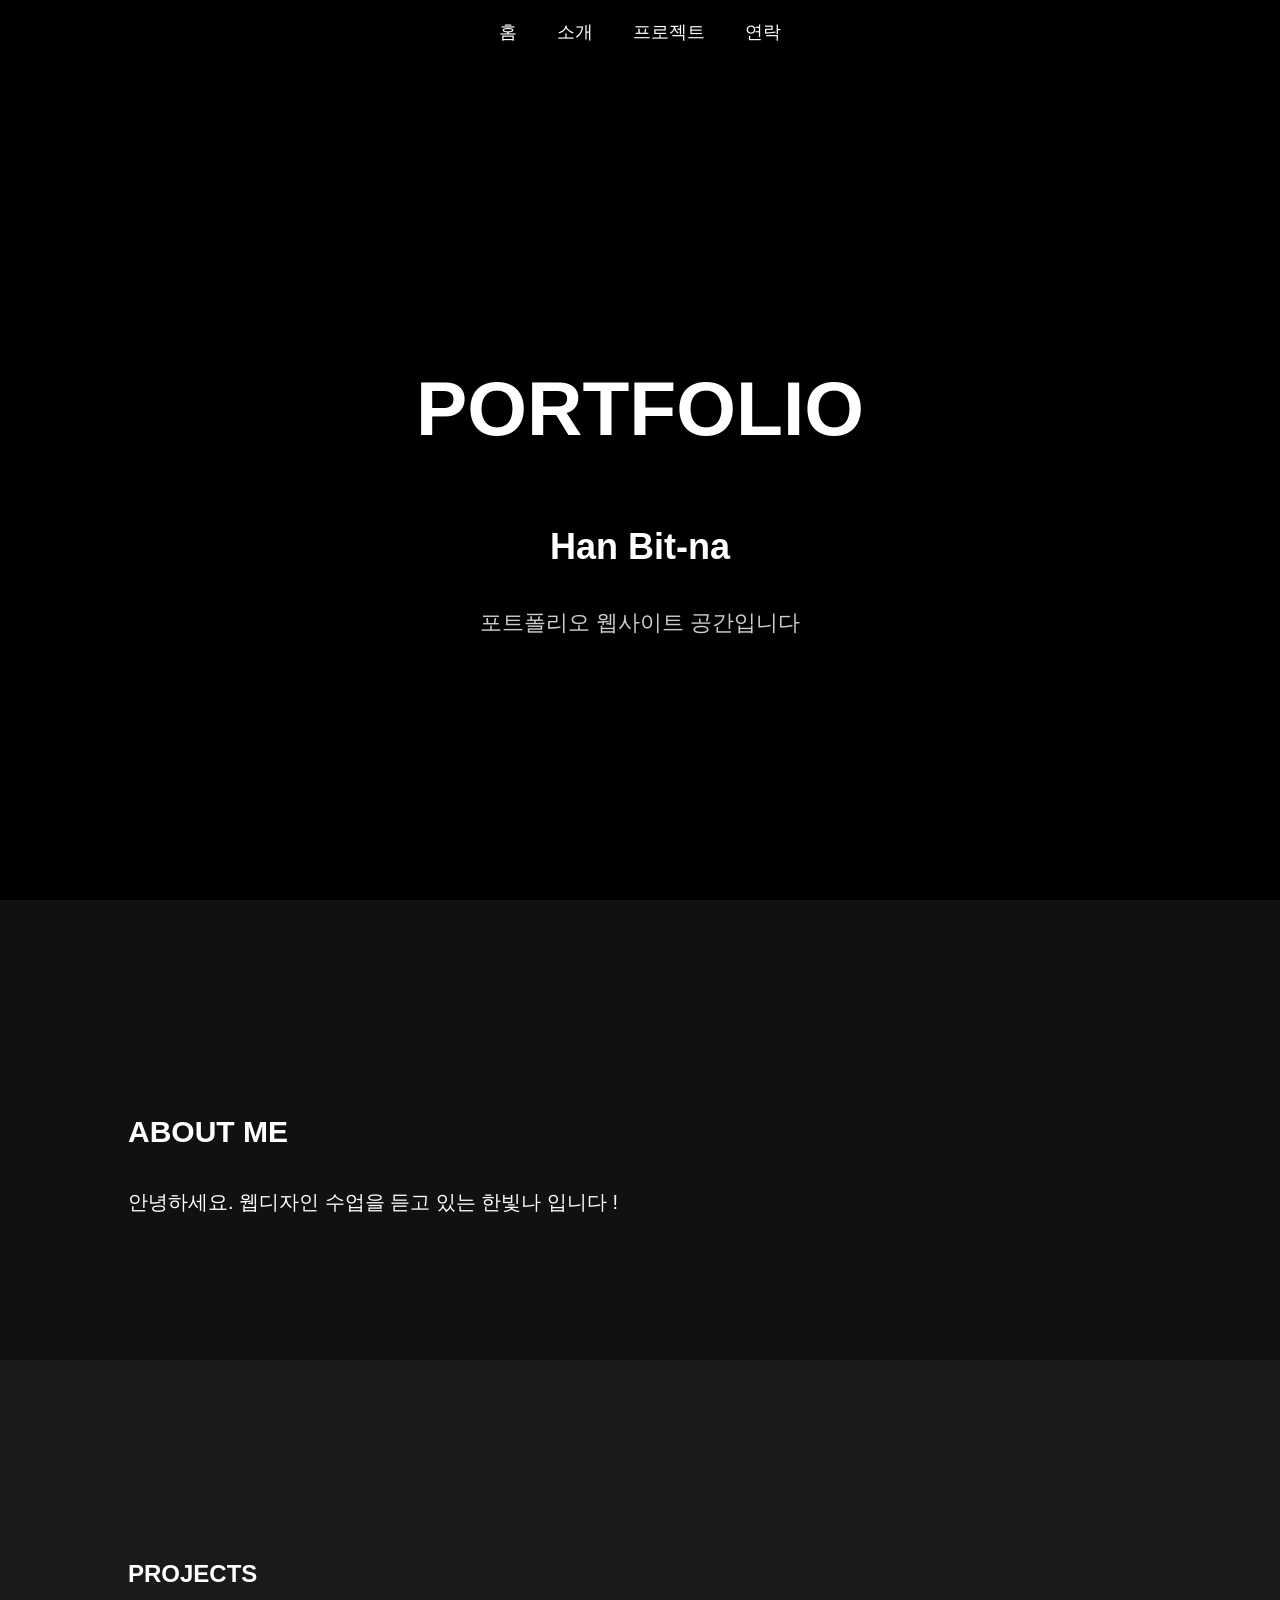
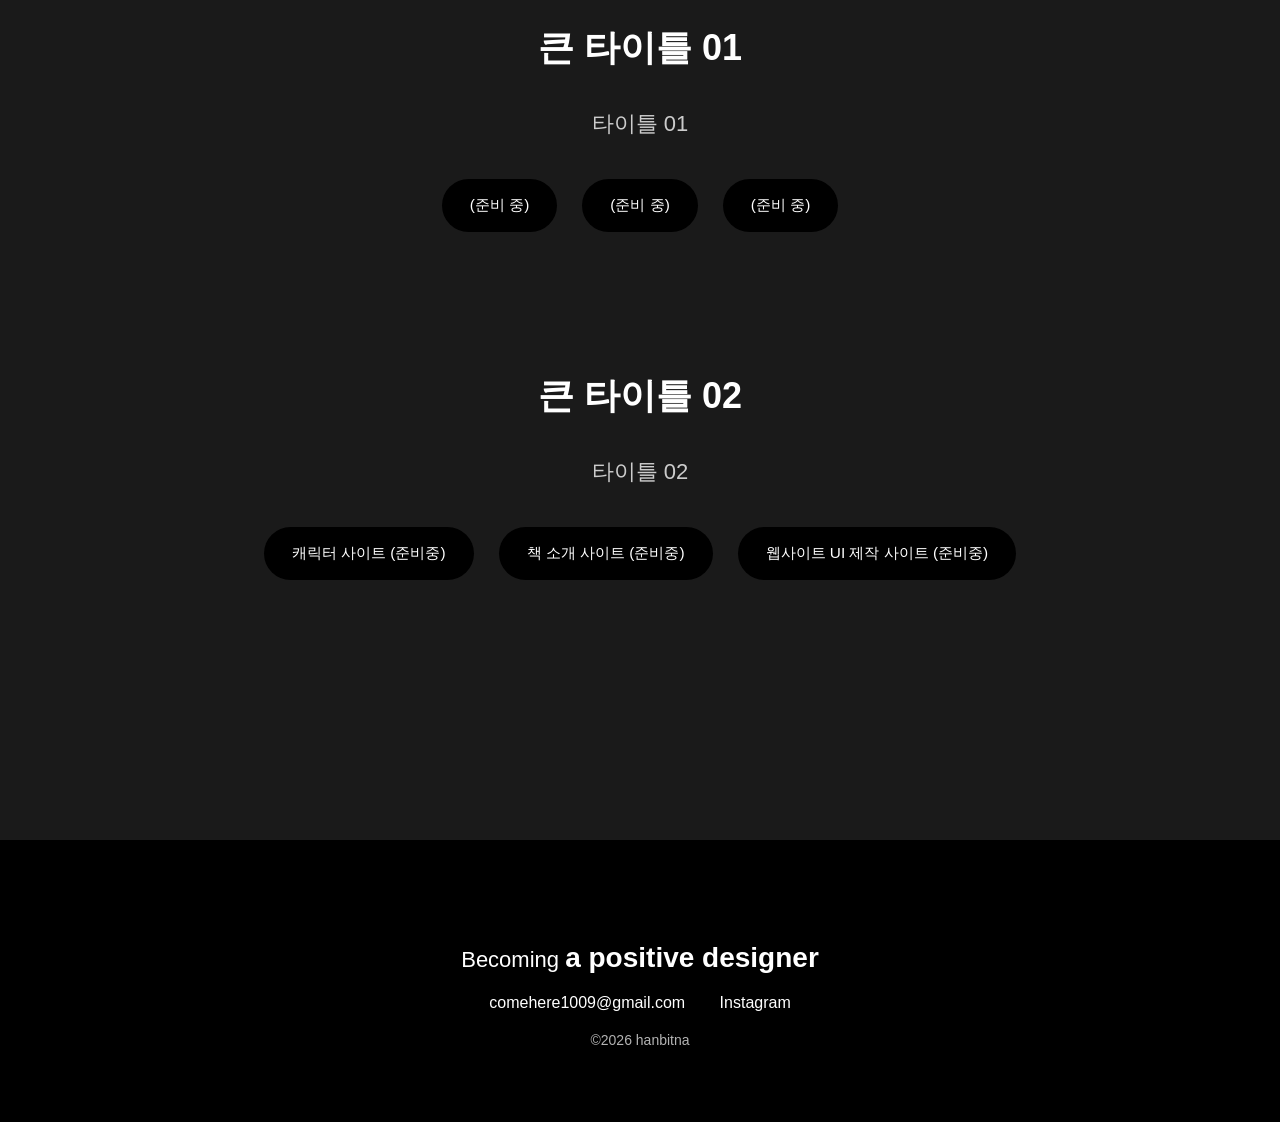
==== index.html @ e1946a45 "수정 내용" ====
<!DOCTYPE html>
<html lang="ko">
<head>
  <meta charset="UTF-8" />
  <meta name="viewport" content="width=device-width, initial-scale=1.0" />
  <title>Han Bit-na Portfolio</title>
  <link rel="stylesheet" href="style.css" />
</head>
<body>
  <header class="header">
    <nav>
      <ul class="nav">
        <li><a href="#home">홈</a></li>
        <li><a href="#about">소개</a></li>
        <li><a href="#projects">프로젝트</a></li>
        <li><a href="#contact">연락</a></li>
      </ul>
    </nav>
  </header>

  <section id="home" class="hero">
    <h1>PORTFOLIO</h1>
    <h2>Han Bit-na</h2>
    <p>포트폴리오 웹사이트 공간입니다</p>
  </section>

  <section id="about" class="about">
    <h2>ABOUT ME</h2>
    <p>
      안녕하세요. 웹디자인 수업을 듣고 있는 한빛나 입니다 ! 
    </p>
  </section>

  <section id="projects" class="projects">
    <h2>PROJECTS</h2>

    <div class="project-block">
      <h3 class="big-title">큰 타이틀 <span>01</span></h3>
      <p class="sub-title">타이틀 01</p>
      <div class="button-group">
        <button>(준비 중)</button>
        <button>(준비 중)</button>
        <button>(준비 중)</button>
      </div>
    </div>

    <div class="project-block">
      <h3 class="big-title">큰 타이틀 <span>02</span></h3>
      <p class="sub-title">타이틀 02</p>
      <div class="button-group">
        <button>캐릭터 사이트 (준비중)</button>
        <button>책 소개 사이트 (준비중)</button>
        <button>웹사이트 UI 제작 사이트 (준비중)</button>
      </div>
    </div>
  </section>

  <footer id="contact" class="footer">
    <div class="footer-text">
      <p class="motto">Becoming <span>a positive designer</span></p>
      <div class="social">
        <a href="mailto:comehere1009@gmail.com">comehere1009@gmail.com</a>
        <a href="[instagram.com](https://instagram.com)" target="_blank">Instagram</a>
      </div>
      <p class="copy">©2026 hanbitna</p>
    </div>
  </footer>
</body>
</html>
---- style.css ----
/* 전체 기본 설정 */
body {
  margin: 0;
  background-color: #000;
  color: #fff;
  font-family: "Pretendard", "Noto Sans KR", sans-serif;
  overflow-x: hidden;
  scroll-behavior: smooth;
}

header {
  position: fixed;
  top: 0;
  width: 100%;
  max-width: 1920px;
  background-color: rgba(0, 0, 0, 0.8);
  z-index: 100;
  text-align: center;
  left: 50%;
  transform: translateX(-50%);
}

.nav {
  list-style: none;
  padding: 20px 0;
  margin: 0;
  display: flex;
  justify-content: center;
  gap: 40px;
}

.nav a {
  color: white;
  text-decoration: none;
  font-weight: 500;
  font-size: 18px;
}

.nav a:hover {
  color: #ff7f50;
}

/* 섹션 공통 */
section {
  width: 100%;
  max-width: 1920px;
  padding: 180px 10% 120px;
  margin: 0 auto;
  box-sizing: border-box;
}

.hero {
  display: flex;
  flex-direction: column;
  align-items: center;
  justify-content: center;
  height: 100vh;
  text-align: center;
}

.hero h1 {
  font-size: clamp(48px, 6vw, 80px);
  font-weight: 700;
}

.hero h2 {
  font-size: clamp(24px, 3vw, 36px);
  margin-top: 10px;
}

.hero p {
  font-size: clamp(16px, 2vw, 22px);
  opacity: 0.8;
  margin-top: 10px;
}

.about {
  background-color: #111;
  font-size: 20px;
  line-height: 1.8;
}

.projects {
  background-color: #1a1a1a;
}

.project-block {
  margin-bottom: 140px;
  text-align: center;
}

.big-title {
  font-size: clamp(28px, 3vw, 36px);
  font-weight: 700;
}

.big-title span {
  font-weight: 800;
  color: #fff;
}

.sub-title {
  font-size: clamp(18px, 2vw, 22px);
  color: #ccc;
  margin-bottom: 40px;
}

.button-group {
  display: flex;
  justify-content: center;
  gap: 25px;
  flex-wrap: wrap;
}

.button-group button {
  background-color: #000;
  color: #fff;
  border: none;
  padding: 16px 28px;
  border-radius: 40px;
  font-size: clamp(14px, 1.2vw, 18px);
  cursor: pointer;
  transition: background 0.3s ease;
}

.button-group button:hover {
  background-color: #333;
}

/* 푸터 */
.footer {
  background-color: #000;
  text-align: center;
  padding: 80px 0 60px;
  width: 100%;
}

.motto {
  font-size: 22px;
  margin-bottom: 20px;
  font-weight: 500;
}

.motto span {
  font-size: 28px;
  font-weight: 700;
  color: #fff;
}

.social {
  margin-bottom: 20px;
}

.social a {
  color: #fff;
  margin: 0 15px;
  text-decoration: none;
  font-size: 16px;
}

.social a:hover {
  color: #ff7f50;
}

.copy {
  font-size: 14px;
  opacity: 0.7;
}
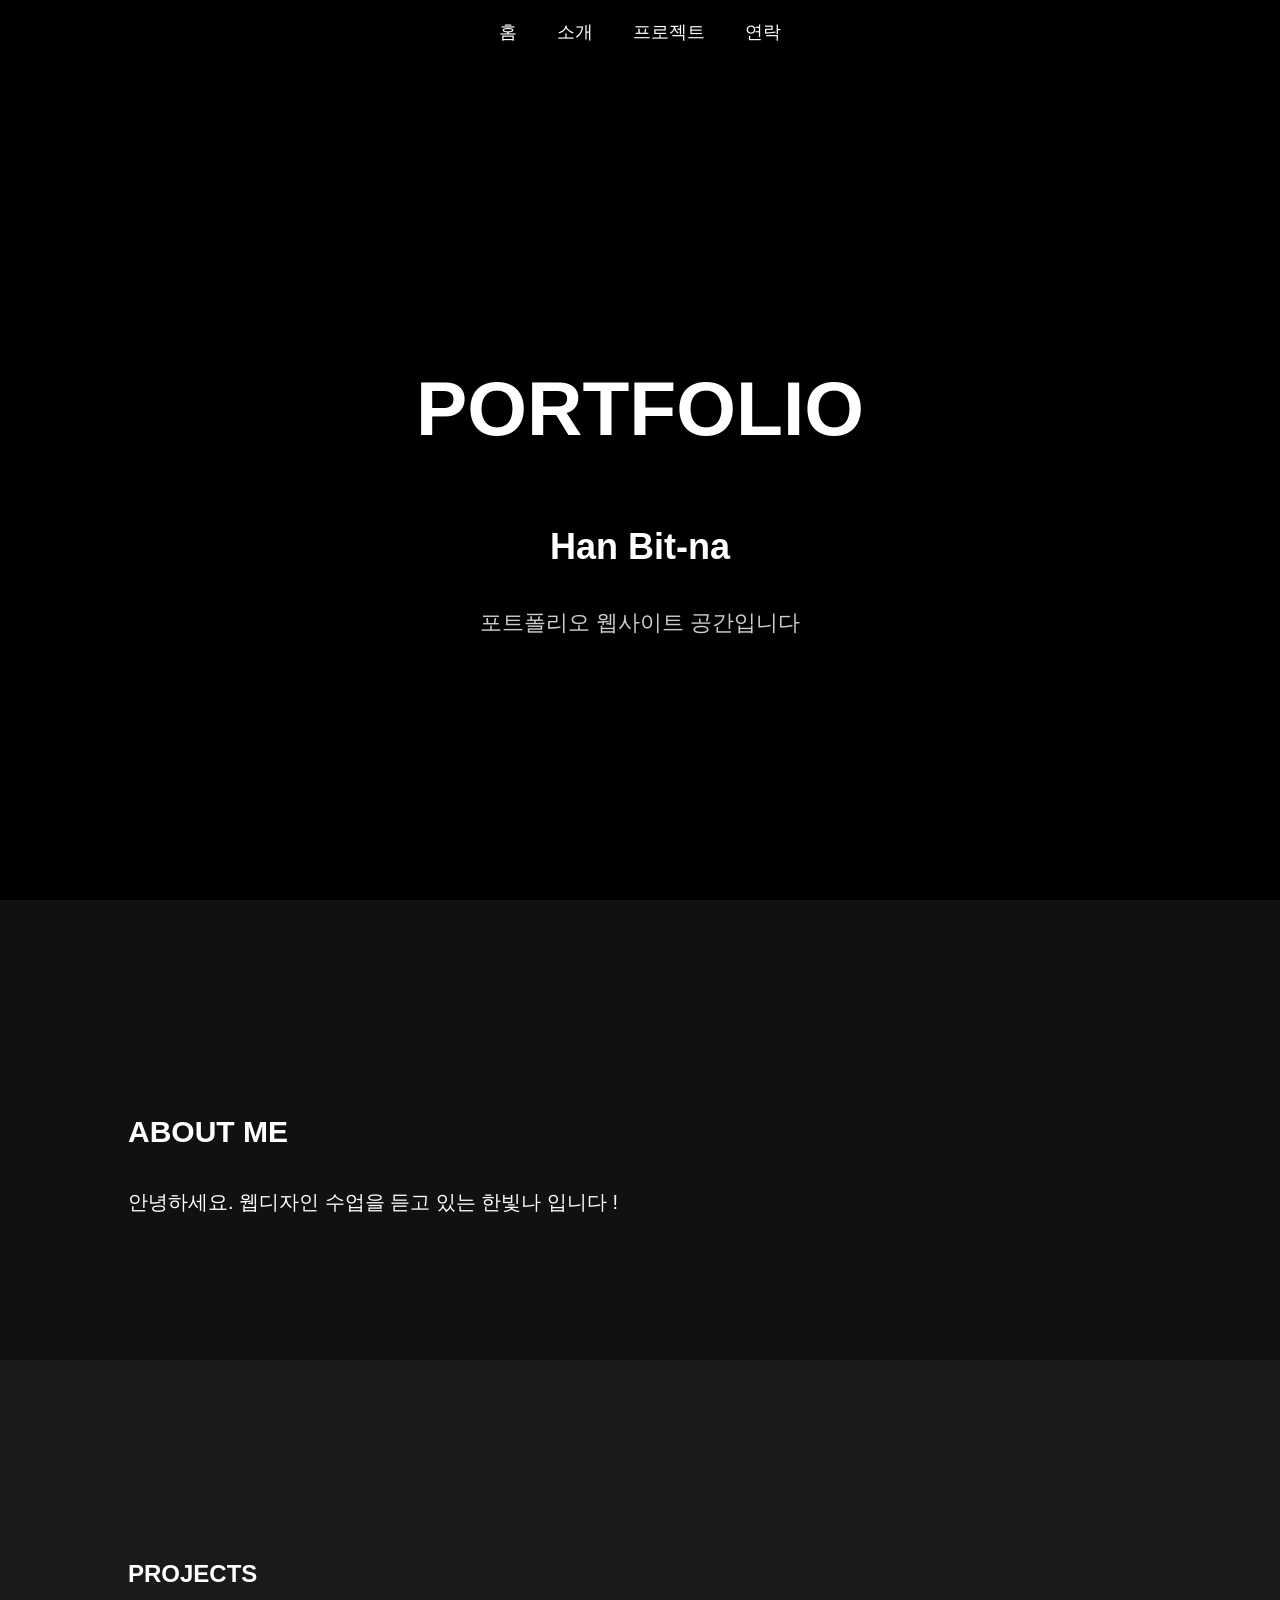
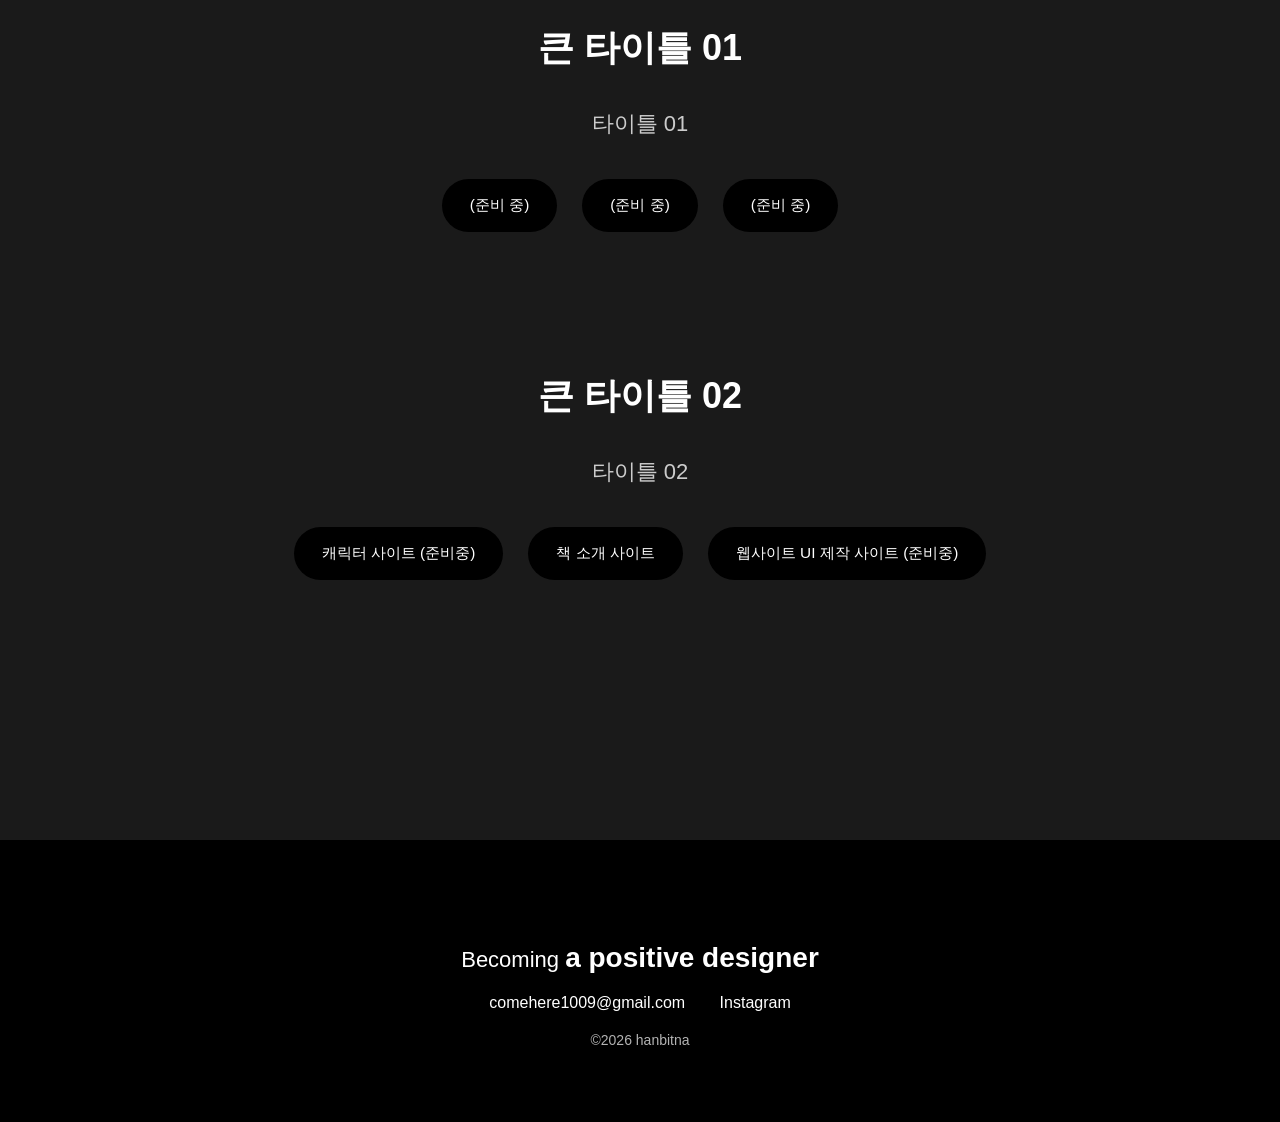
==== commit cf8e856b: "수정 내용" ====
--- a/index.html
+++ b/index.html
@@ -49,7 +49,7 @@
       <p class="sub-title">타이틀 02</p>
       <div class="button-group">
         <button>캐릭터 사이트 (준비중)</button>
-        <button>책 소개 사이트 (준비중)</button>
+        <button onclick="location.href='class5_book.html'">책 소개 사이트</button>
         <button>웹사이트 UI 제작 사이트 (준비중)</button>
       </div>
     </div>
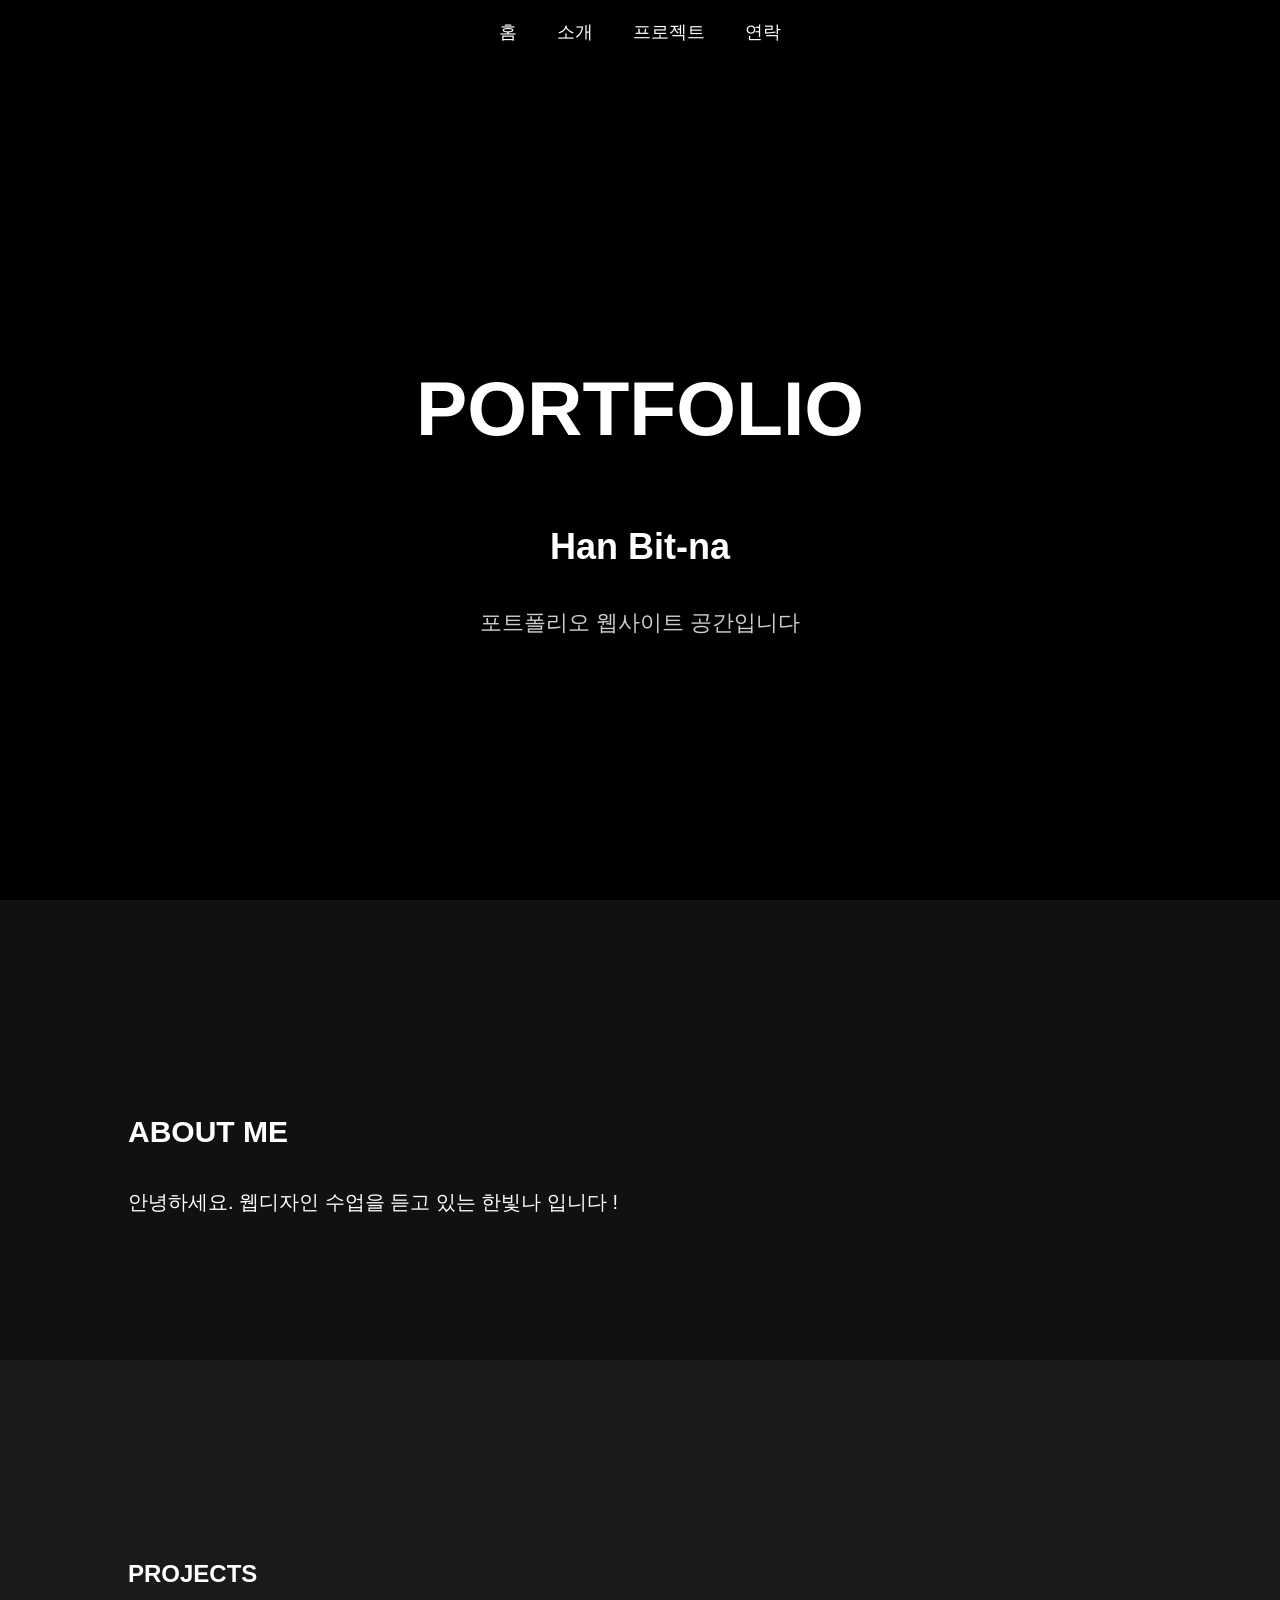
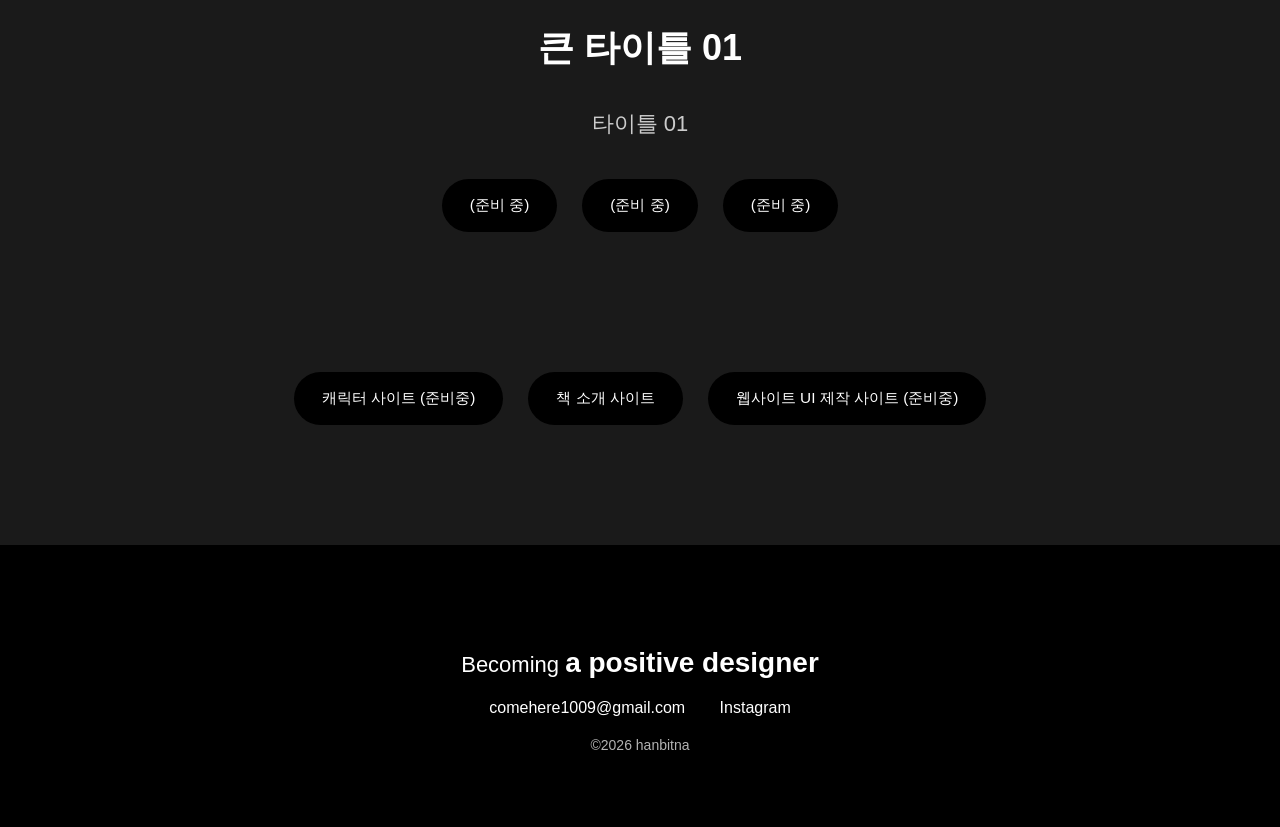
==== commit ea3ed35e: "class5 css 적용" ====
--- a/index.html
+++ b/index.html
@@ -44,14 +44,11 @@
       </div>
     </div>
 
-    <div class="project-block">
-      <h3 class="big-title">큰 타이틀 <span>02</span></h3>
-      <p class="sub-title">타이틀 02</p>
-      <div class="button-group">
-        <button>캐릭터 사이트 (준비중)</button>
-        <button onclick="location.href='class5_book.html'">책 소개 사이트</button>
-        <button>웹사이트 UI 제작 사이트 (준비중)</button>
-      </div>
+  <div class="button-group">
+  <button type="button">캐릭터 사이트 (준비중)</button>
+  <a href="class5_book.html" class="project-link">책 소개 사이트</a>
+  <button type="button">웹사이트 UI 제작 사이트 (준비중)</button>
+</div>
     </div>
   </section>
 
--- a/style.css
+++ b/style.css
@@ -122,7 +122,22 @@
   cursor: pointer;
   transition: background 0.3s ease;
 }
+.button-group .project-link {
+  display: inline-block;
+  background-color: #000;
+  color: #fff;
+  text-decoration: none;
+  border: none;
+  padding: 16px 28px;
+  border-radius: 40px;
+  font-size: clamp(14px, 1.2vw, 18px);
+  cursor: pointer;
+  transition: background 0.3s ease;
+}
 
+.button-group .project-link:hover {
+  background-color: #333;
+}
 .button-group button:hover {
   background-color: #333;
 }
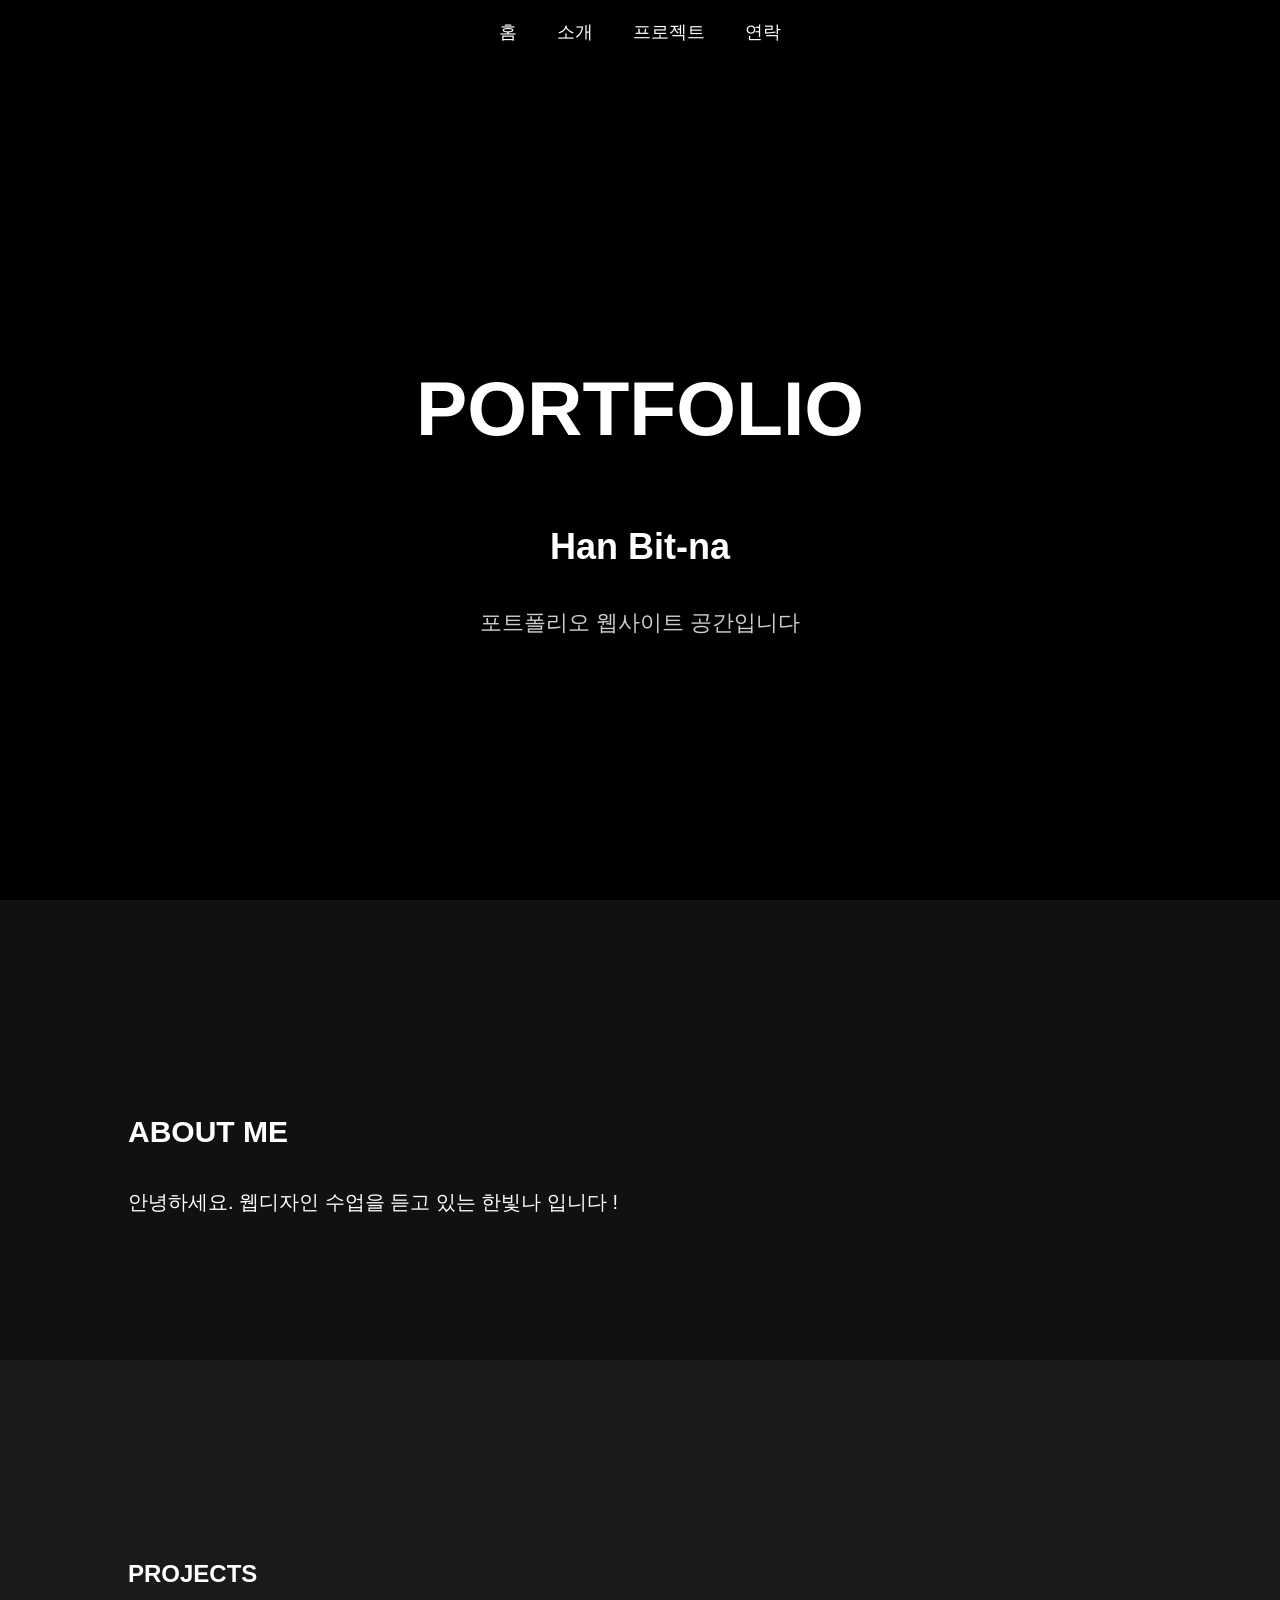
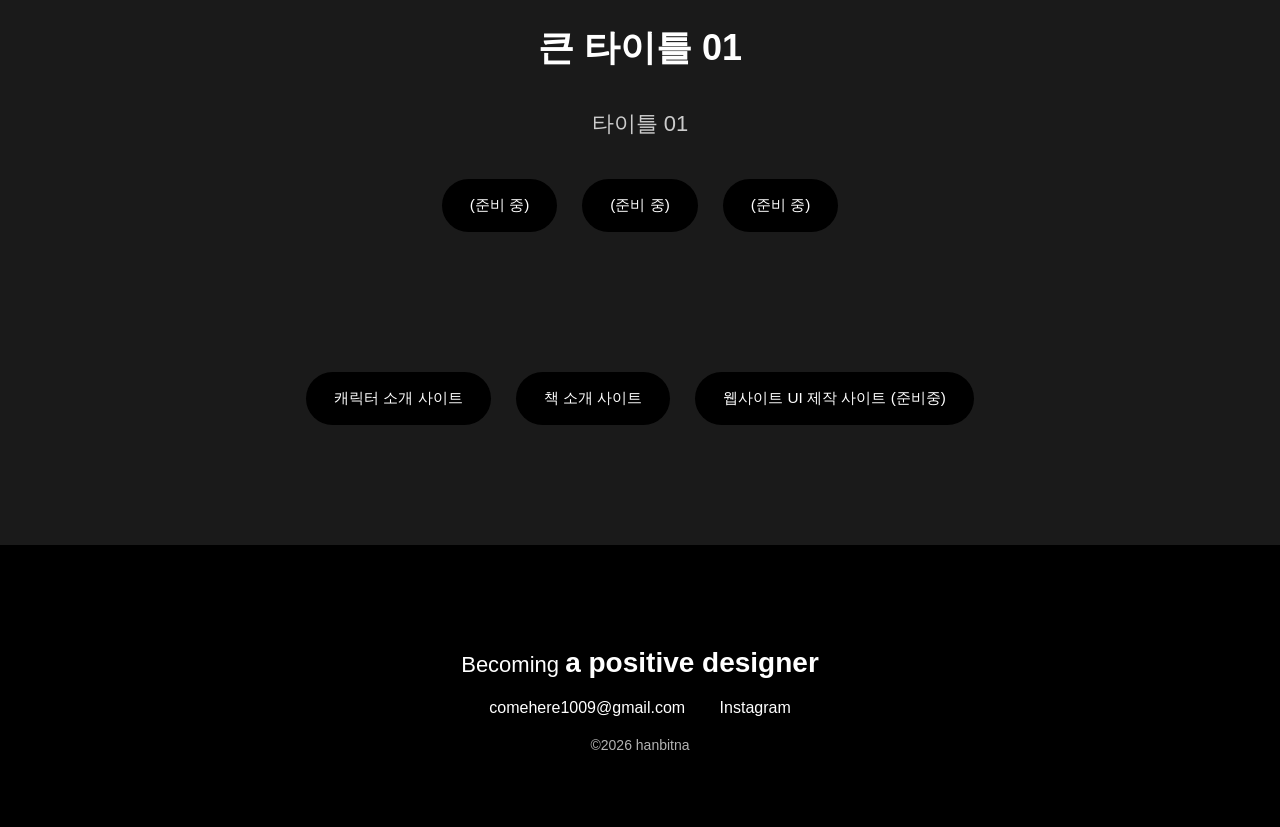
==== commit 13b17849: "수정 내용" ====
--- a/index.html
+++ b/index.html
@@ -45,7 +45,7 @@
     </div>
 
   <div class="button-group">
-  <button type="button">캐릭터 사이트 (준비중)</button>
+  <a href="class6_Character.html" class="project-link">캐릭터 소개 사이트</a>
   <a href="class5_book.html" class="project-link">책 소개 사이트</a>
   <button type="button">웹사이트 UI 제작 사이트 (준비중)</button>
 </div>
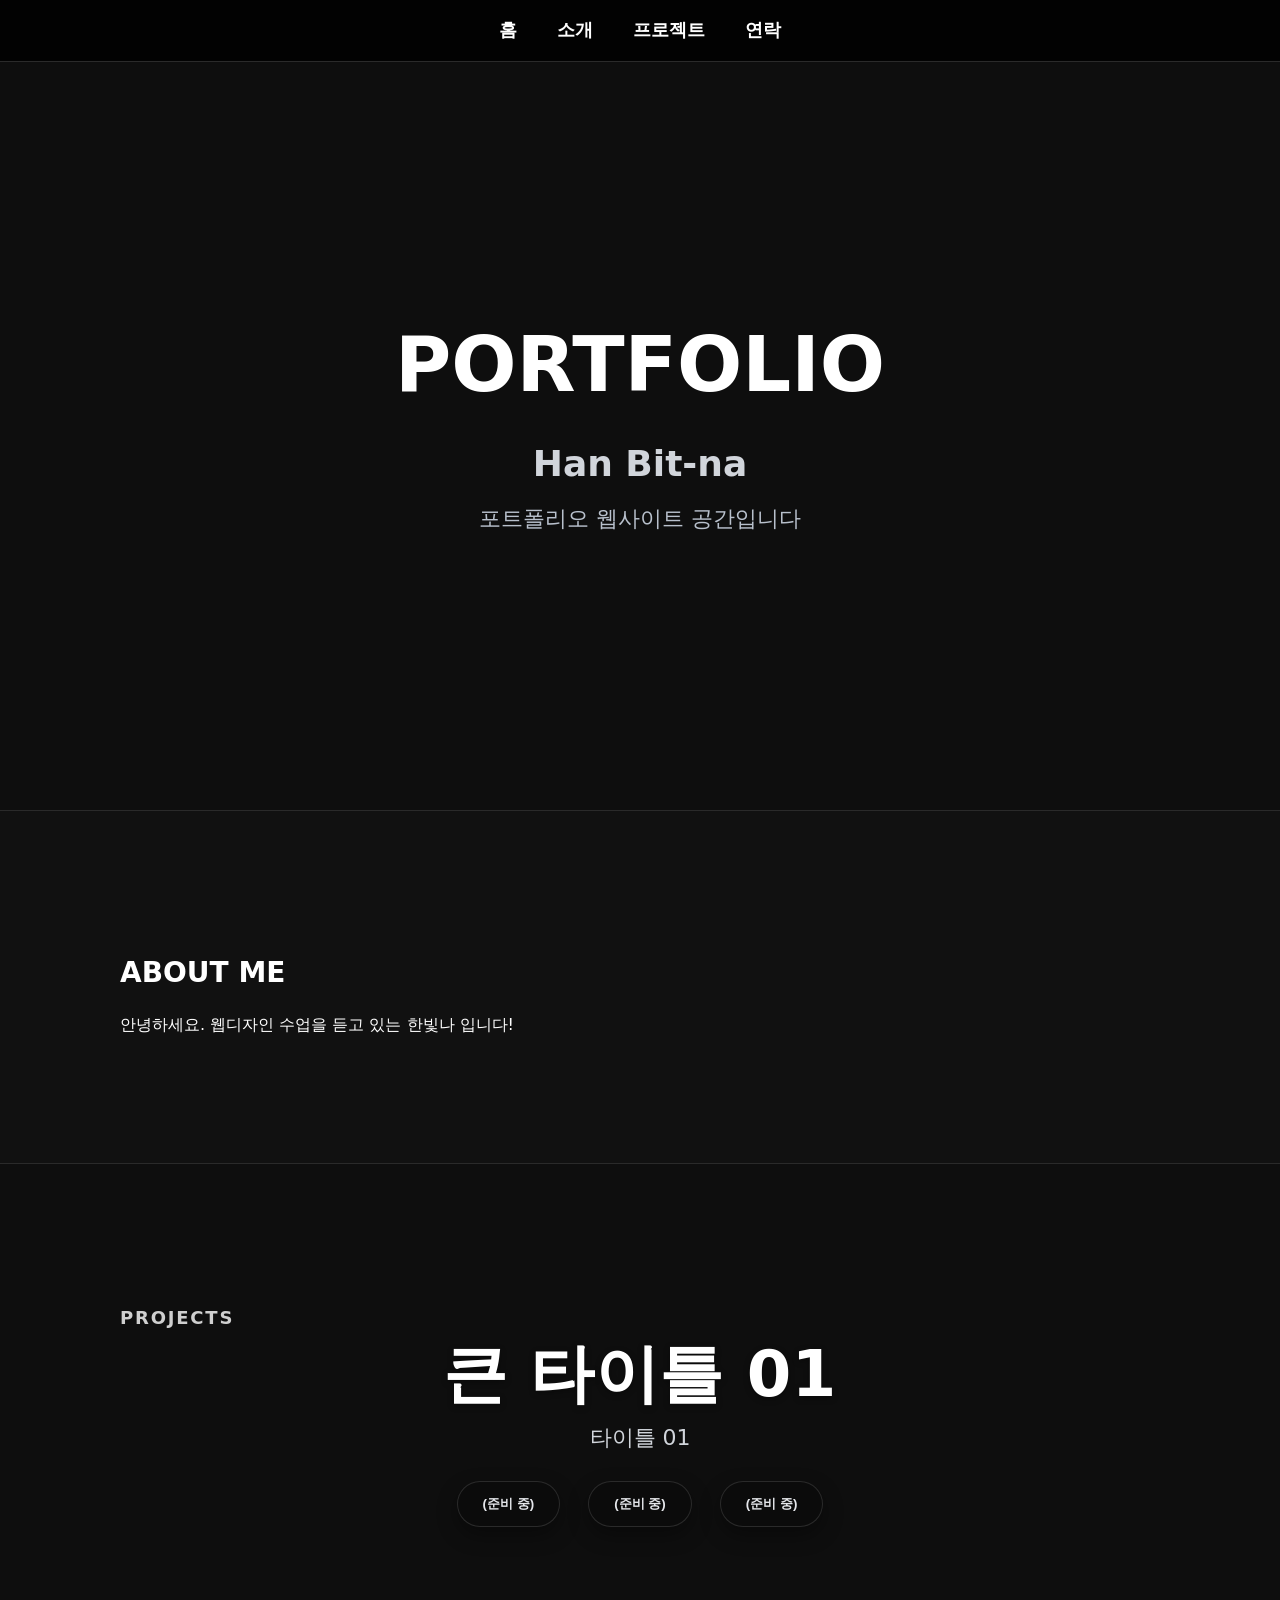
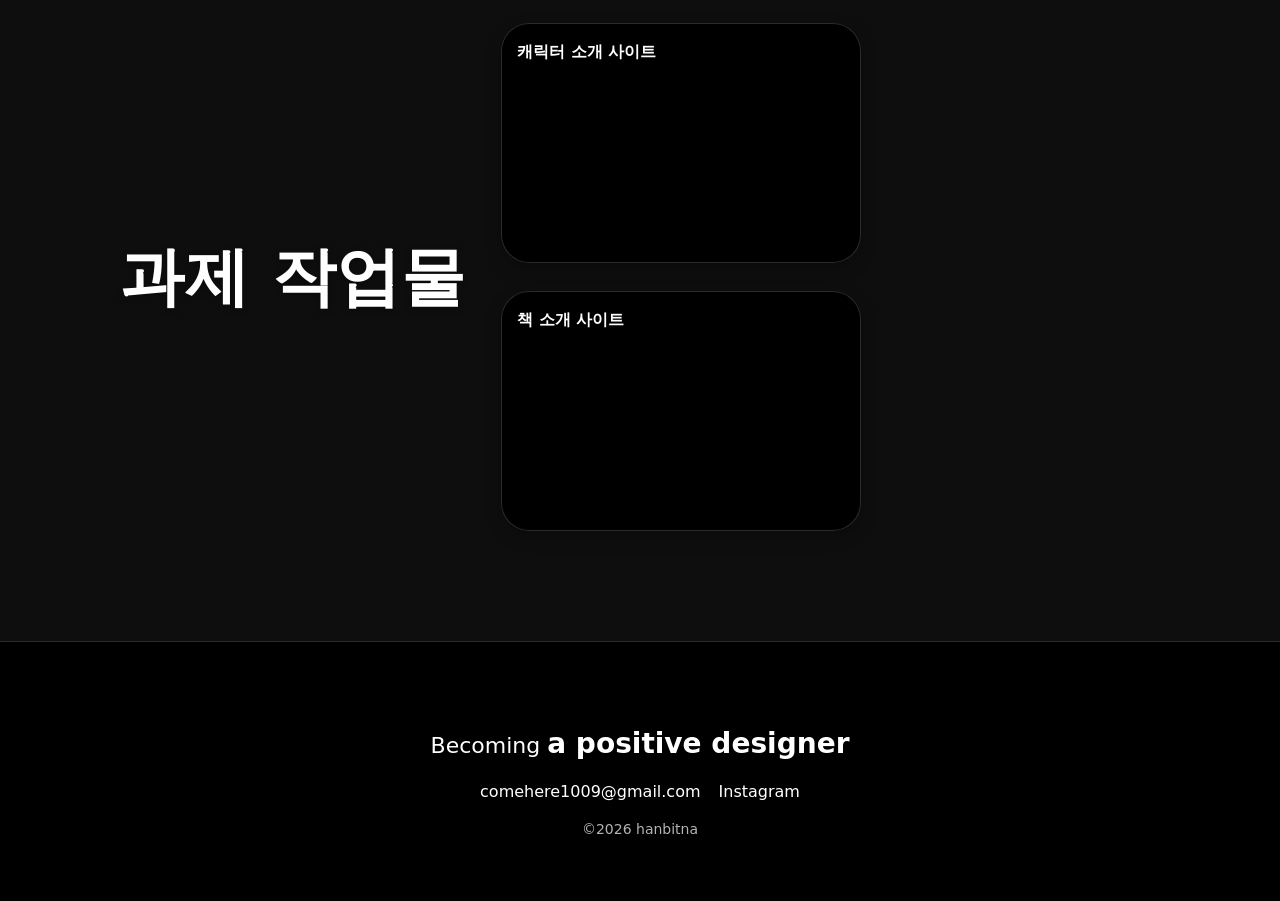
==== commit 2ca91faa: "수정 내용" ====
--- a/index.html
+++ b/index.html
@@ -1,12 +1,13 @@
-<!DOCTYPE html>
+<!doctype html>
 <html lang="ko">
 <head>
-  <meta charset="UTF-8" />
-  <meta name="viewport" content="width=device-width, initial-scale=1.0" />
+  <meta charset="utf-8" />
+  <meta name="viewport" content="width=device-width, initial-scale=1" />
   <title>Han Bit-na Portfolio</title>
   <link rel="stylesheet" href="style.css" />
 </head>
 <body>
+  <!-- 고정 상단 네비 -->
   <header class="header">
     <nav>
       <ul class="nav">
@@ -18,46 +19,52 @@
     </nav>
   </header>
 
-  <section id="home" class="hero">
+  <!-- Hero -->
+  <section id="home" class="hero section">
     <h1>PORTFOLIO</h1>
     <h2>Han Bit-na</h2>
     <p>포트폴리오 웹사이트 공간입니다</p>
   </section>
 
-  <section id="about" class="about">
+  <!-- About -->
+  <section id="about" class="about section">
     <h2>ABOUT ME</h2>
-    <p>
-      안녕하세요. 웹디자인 수업을 듣고 있는 한빛나 입니다 ! 
-    </p>
+    <p>안녕하세요. 웹디자인 수업을 듣고 있는 한빛나 입니다!</p>
   </section>
 
-  <section id="projects" class="projects">
-    <h2>PROJECTS</h2>
+  <!-- Projects -->
+  <section id="projects" class="projects section">
+    <h2 class="section-label">PROJECTS</h2>
 
+    <!-- 큰 타이틀 + 둥근 버튼 3개 -->
     <div class="project-block">
-      <h3 class="big-title">큰 타이틀 <span>01</span></h3>
+      <h3 class="big-title">큰 타이틀 01</h3>
       <p class="sub-title">타이틀 01</p>
+
       <div class="button-group">
-        <button>(준비 중)</button>
-        <button>(준비 중)</button>
-        <button>(준비 중)</button>
+        <button type="button">(준비 중)</button>
+        <button type="button">(준비 중)</button>
+        <button type="button">(준비 중)</button>
       </div>
     </div>
 
-  <div class="button-group">
-  <a href="class6_Character.html" class="project-link">캐릭터 소개 사이트</a>
-  <a href="class5_book.html" class="project-link">책 소개 사이트</a>
-  <button type="button">웹사이트 UI 제작 사이트 (준비중)</button>
-</div>
+    <!-- 과제 작업물: 왼쪽 큰 제목 + 오른쪽 카드 2개 -->
+    <div class="work-row">
+      <h4 class="work-title">과제 작업물</h4>
+      <div class="work-list">
+        <a href="class6_Character.html" class="project-link">캐릭터 소개 사이트</a>
+        <a href="class5_book.html" class="project-link">책 소개 사이트</a>
+      </div>
     </div>
   </section>
 
+  <!-- Footer -->
   <footer id="contact" class="footer">
     <div class="footer-text">
       <p class="motto">Becoming <span>a positive designer</span></p>
       <div class="social">
         <a href="mailto:comehere1009@gmail.com">comehere1009@gmail.com</a>
-        <a href="[instagram.com](https://instagram.com)" target="_blank">Instagram</a>
+        <a href="[instagram.com](https://instagram.com)" target="_blank" rel="noopener">Instagram</a>
       </div>
       <p class="copy">©2026 hanbitna</p>
     </div>
--- a/style.css
+++ b/style.css
@@ -1,183 +1,134 @@
-/* 전체 기본 설정 */
-body {
-  margin: 0;
-  background-color: #000;
-  color: #fff;
-  font-family: "Pretendard", "Noto Sans KR", sans-serif;
-  overflow-x: hidden;
-  scroll-behavior: smooth;
+/* ===== 기본 ===== */
+:root{
+  --bg:#0e0e0e;
+  --panel:#000;
+  --ink:#fff;
+  --ink-2:#d1d5db;
+  --line:#2a2a2a;
+  --accent:#ff7f50;
+  --maxw: 1200px;
+
+  /* 통일 타입/컴포넌트 스케일 */
+  --fs-display: clamp(40px, 6vw, 64px);  /* 큰 타이틀(두 섹션 공통) */
+  --fs-sub:     clamp(18px, 2.4vw, 22px);/* 부제(공통) */
+  --pill-pad-y: 14px;
+  --pill-pad-x: 26px;
+  --pill-radius: 999px;
+  --card-w: 360px;
+  --card-h: 240px;
+}
+*{ box-sizing:border-box; }
+html,body{ height:100%; }
+body{
+  margin:0; background:var(--bg); color:var(--ink);
+  font-family:"Pretendard","Noto Sans KR",system-ui,-apple-system,Segoe UI,Roboto,sans-serif;
+  line-height:1.6; overflow-x:hidden; scroll-behavior:smooth;
 }
 
-header {
-  position: fixed;
-  top: 0;
-  width: 100%;
-  max-width: 1920px;
-  background-color: rgba(0, 0, 0, 0.8);
-  z-index: 100;
-  text-align: center;
-  left: 50%;
-  transform: translateX(-50%);
+/* ===== 상단 네비 ===== */
+.header{
+  position:fixed; top:0; left:50%; transform:translateX(-50%);
+  width:100%; max-width:1920px;
+  background:rgba(0,0,0,.8); border-bottom:1px solid var(--line); z-index:100;
+  text-align:center;
+}
+.nav{
+  list-style:none; margin:0; padding:16px 12px;
+  display:flex; justify-content:center; gap:40px;
+}
+.nav a{ color:var(--ink); text-decoration:none; font-weight:600; font-size:18px; }
+.nav a:hover{ color:var(--accent); }
+
+/* ===== 공통 섹션 여백 ===== */
+.section{
+  width:100%; max-width:1920px; margin:0 auto;
+  padding: 140px min(10vw, 120px) 110px; /* 헤더 높이 보정 포함 */
 }
 
-.nav {
-  list-style: none;
-  padding: 20px 0;
-  margin: 0;
-  display: flex;
-  justify-content: center;
-  gap: 40px;
+/* ===== Hero ===== */
+.hero{
+  min-height: 90vh; display:flex; flex-direction:column;
+  align-items:center; justify-content:center; text-align:center;
+}
+.hero h1{ font-size: clamp(48px, 6vw, 80px); font-weight:900; margin:0; }
+.hero h2{ font-size: clamp(24px, 3vw, 36px); margin:8px 0 0; color:var(--ink-2); }
+.hero p { font-size: clamp(16px, 2vw, 22px); margin:8px 0 0; color:#b8c0cc; }
+
+/* ===== About ===== */
+.about{ background:#111; border-top:1px solid var(--line); border-bottom:1px solid var(--line); }
+.about h2{ margin:0 0 12px; font-size:28px; }
+
+/* ===== Projects 라벨 ===== */
+.section-label{ margin:0 0 6px; font-size:18px; letter-spacing:.1em; color:#cfcfcf; }
+
+/* ===== 큰 타이틀 + 버튼(공통 스케일 적용) ===== */
+.project-block{
+  max-width:var(--maxw); margin:0 auto 96px; text-align:center;
+}
+.big-title,
+.work-title{
+  font-size: var(--fs-display);
+  font-weight: 900; line-height:1.1; margin:0;
+  text-shadow:0 2px 6px rgba(0,0,0,.35);
+  letter-spacing:.5px;
+}
+.sub-title{
+  margin:10px 0 26px; font-size: var(--fs-sub); color:var(--ink-2);
+}
+.button-group{
+  display:flex; justify-content:center; gap:28px; flex-wrap:wrap;
+}
+.button-group > button{
+  background:#0b0b0b; color:#e5e7eb; border:0; font-weight:800;
+  padding: var(--pill-pad-y) var(--pill-pad-x);
+  border-radius: var(--pill-radius);
+  cursor:pointer;
+  box-shadow: inset 0 0 0 1px var(--line), 0 8px 20px rgba(0,0,0,.35);
+  transition: transform .12s ease, background .12s ease, box-shadow .12s ease;
+}
+.button-group > button:hover{
+  background:#151515; transform: translateY(-2px);
+  box-shadow: inset 0 0 0 1px #333, 0 12px 26px rgba(0,0,0,.45);
 }
 
-.nav a {
-  color: white;
-  text-decoration: none;
-  font-weight: 500;
-  font-size: 18px;
+/* ===== 과제 작업물: 제목 + 카드 ===== */
+.work-row{
+  max-width:var(--maxw); margin:0 auto;
+  display:grid; grid-template-columns: auto 1fr; align-items:center; gap:36px;
+}
+.work-list{ display:flex; gap:28px; flex-wrap:wrap; align-items:flex-start; }
+
+/* 카드(공통) */
+.project-link{
+  display:flex; align-items:flex-start; justify-content:flex-start;
+  width: var(--card-w); height: var(--card-h);
+  padding:16px; border-radius:28px;
+  background:#000; color:#fff; text-decoration:none; font-weight:700;
+  box-shadow: inset 0 0 0 1px var(--line), 0 6px 16px rgba(0,0,0,.25);
+  transition: transform .12s ease, background .12s ease, box-shadow .12s ease, color .12s ease;
+}
+.project-link:hover{
+  transform: translateY(-3px);
+  background:#0b0b0b;
+  box-shadow: 0 12px 30px rgba(0,0,0,.45), inset 0 0 0 1px #333;
+  color:#fff;
 }
 
-.nav a:hover {
-  color: #ff7f50;
+/* ===== Footer ===== */
+.footer{ background:#000; text-align:center; padding:80px 0 60px; border-top:1px solid var(--line); }
+.motto{ font-size:22px; margin:0 0 12px; font-weight:500; }
+.motto span{ font-size:28px; font-weight:700; color:#fff; }
+.social{ margin:8px 0 14px; display:flex; gap:18px; justify-content:center; }
+.social a{ color:#fff; text-decoration:none; font-size:16px; }
+.social a:hover{ color:var(--accent); }
+.copy{ font-size:14px; opacity:.7; margin:0; }
+
+/* ===== 반응형 ===== */
+@media (max-width: 1024px){
+  :root{ --card-w: 320px; --card-h: 200px; }
 }
-
-/* 섹션 공통 */
-section {
-  width: 100%;
-  max-width: 1920px;
-  padding: 180px 10% 120px;
-  margin: 0 auto;
-  box-sizing: border-box;
+@media (max-width: 900px){
+  .section{ padding: 120px 24px 90px; }
+  .work-row{ grid-template-columns: 1fr; gap:16px; }
+  .project-link{ width: 100%; height: 180px; }
 }
-
-.hero {
-  display: flex;
-  flex-direction: column;
-  align-items: center;
-  justify-content: center;
-  height: 100vh;
-  text-align: center;
-}
-
-.hero h1 {
-  font-size: clamp(48px, 6vw, 80px);
-  font-weight: 700;
-}
-
-.hero h2 {
-  font-size: clamp(24px, 3vw, 36px);
-  margin-top: 10px;
-}
-
-.hero p {
-  font-size: clamp(16px, 2vw, 22px);
-  opacity: 0.8;
-  margin-top: 10px;
-}
-
-.about {
-  background-color: #111;
-  font-size: 20px;
-  line-height: 1.8;
-}
-
-.projects {
-  background-color: #1a1a1a;
-}
-
-.project-block {
-  margin-bottom: 140px;
-  text-align: center;
-}
-
-.big-title {
-  font-size: clamp(28px, 3vw, 36px);
-  font-weight: 700;
-}
-
-.big-title span {
-  font-weight: 800;
-  color: #fff;
-}
-
-.sub-title {
-  font-size: clamp(18px, 2vw, 22px);
-  color: #ccc;
-  margin-bottom: 40px;
-}
-
-.button-group {
-  display: flex;
-  justify-content: center;
-  gap: 25px;
-  flex-wrap: wrap;
-}
-
-.button-group button {
-  background-color: #000;
-  color: #fff;
-  border: none;
-  padding: 16px 28px;
-  border-radius: 40px;
-  font-size: clamp(14px, 1.2vw, 18px);
-  cursor: pointer;
-  transition: background 0.3s ease;
-}
-.button-group .project-link {
-  display: inline-block;
-  background-color: #000;
-  color: #fff;
-  text-decoration: none;
-  border: none;
-  padding: 16px 28px;
-  border-radius: 40px;
-  font-size: clamp(14px, 1.2vw, 18px);
-  cursor: pointer;
-  transition: background 0.3s ease;
-}
-
-.button-group .project-link:hover {
-  background-color: #333;
-}
-.button-group button:hover {
-  background-color: #333;
-}
-
-/* 푸터 */
-.footer {
-  background-color: #000;
-  text-align: center;
-  padding: 80px 0 60px;
-  width: 100%;
-}
-
-.motto {
-  font-size: 22px;
-  margin-bottom: 20px;
-  font-weight: 500;
-}
-
-.motto span {
-  font-size: 28px;
-  font-weight: 700;
-  color: #fff;
-}
-
-.social {
-  margin-bottom: 20px;
-}
-
-.social a {
-  color: #fff;
-  margin: 0 15px;
-  text-decoration: none;
-  font-size: 16px;
-}
-
-.social a:hover {
-  color: #ff7f50;
-}
-
-.copy {
-  font-size: 14px;
-  opacity: 0.7;
-}
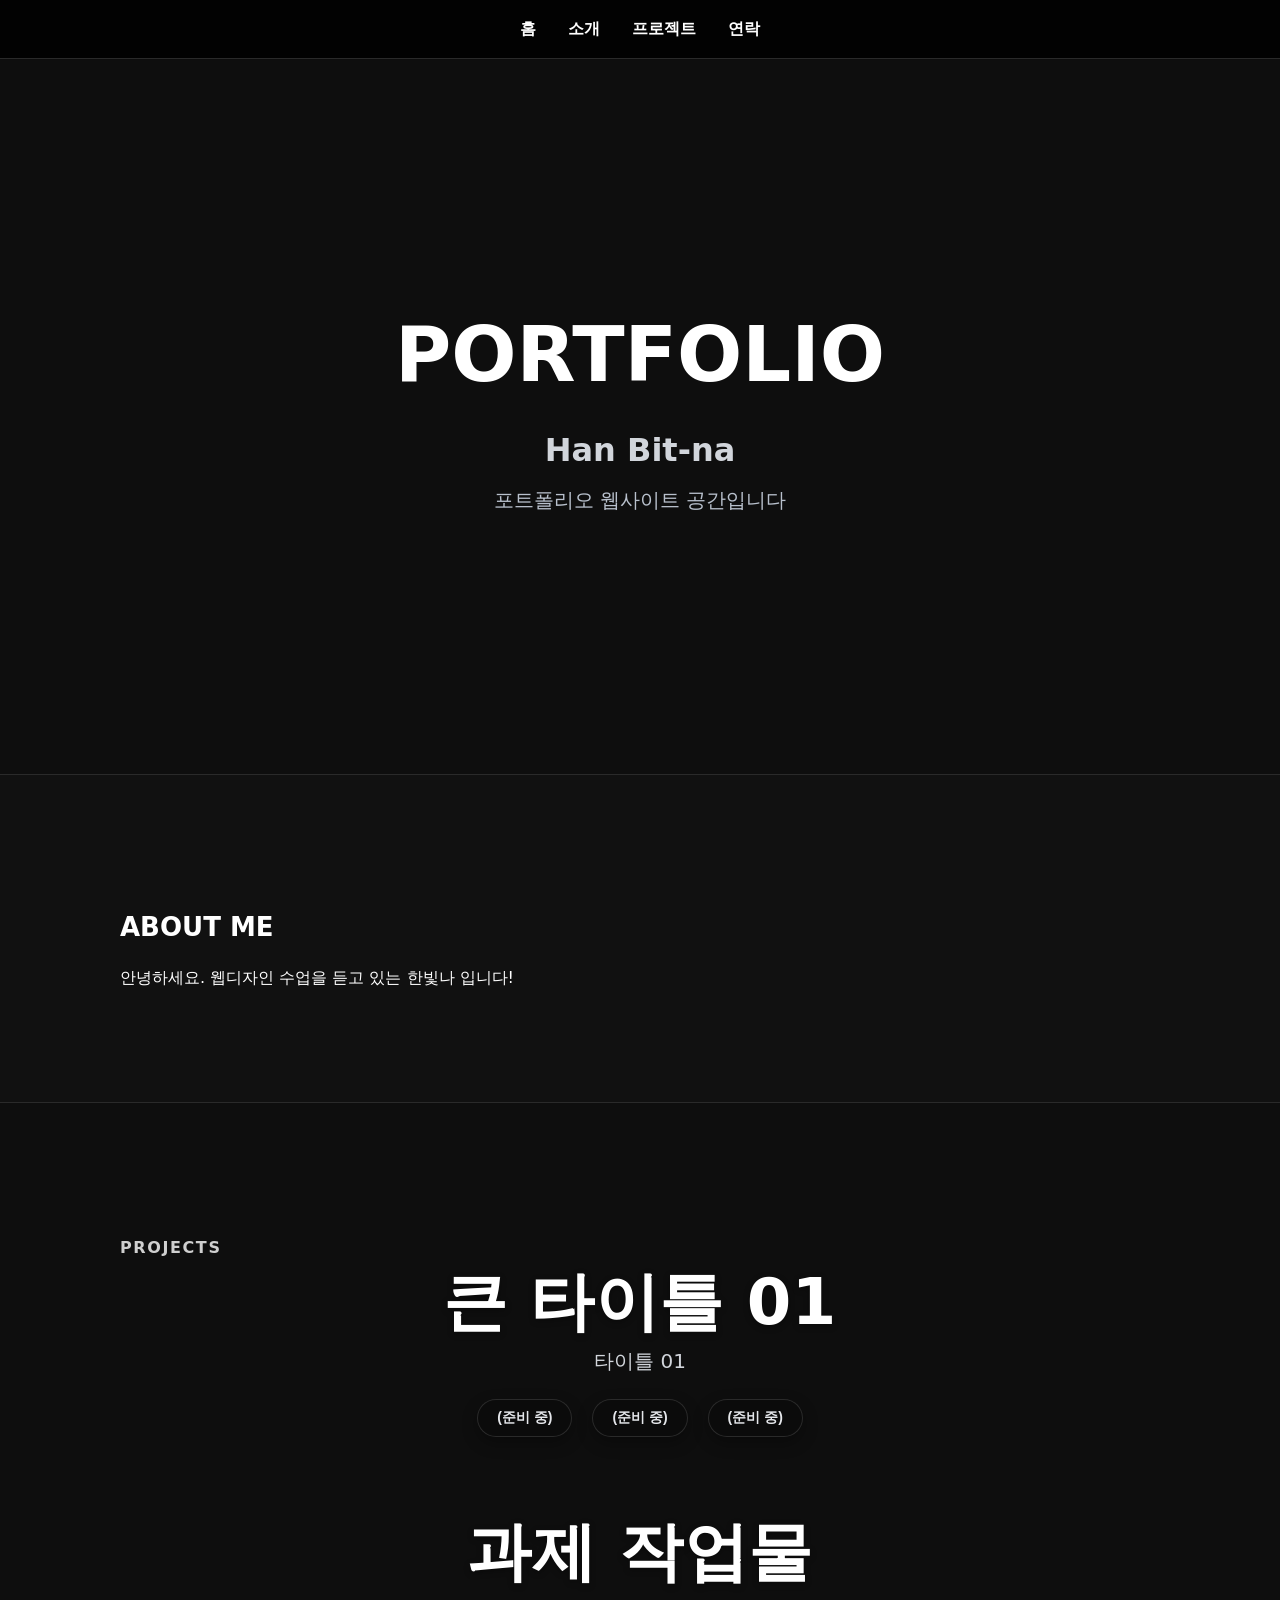
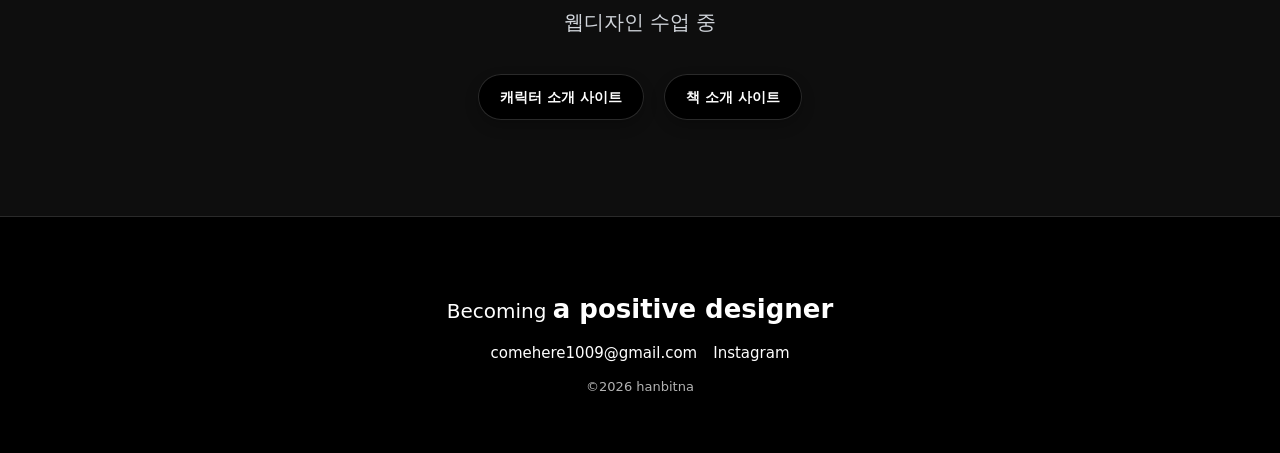
==== commit dd94e49f: "수정 내용" ====
--- a/index.html
+++ b/index.html
@@ -7,7 +7,6 @@
   <link rel="stylesheet" href="style.css" />
 </head>
 <body>
-  <!-- 고정 상단 네비 -->
   <header class="header">
     <nav>
       <ul class="nav">
@@ -19,28 +18,24 @@
     </nav>
   </header>
 
-  <!-- Hero -->
   <section id="home" class="hero section">
     <h1>PORTFOLIO</h1>
     <h2>Han Bit-na</h2>
     <p>포트폴리오 웹사이트 공간입니다</p>
   </section>
 
-  <!-- About -->
   <section id="about" class="about section">
     <h2>ABOUT ME</h2>
     <p>안녕하세요. 웹디자인 수업을 듣고 있는 한빛나 입니다!</p>
   </section>
 
-  <!-- Projects -->
   <section id="projects" class="projects section">
     <h2 class="section-label">PROJECTS</h2>
 
-    <!-- 큰 타이틀 + 둥근 버튼 3개 -->
+    <!-- 큰 타이틀 + 작아진 알약 버튼 3개 -->
     <div class="project-block">
       <h3 class="big-title">큰 타이틀 01</h3>
       <p class="sub-title">타이틀 01</p>
-
       <div class="button-group">
         <button type="button">(준비 중)</button>
         <button type="button">(준비 중)</button>
@@ -48,17 +43,17 @@
       </div>
     </div>
 
-    <!-- 과제 작업물: 왼쪽 큰 제목 + 오른쪽 카드 2개 -->
-    <div class="work-row">
-      <h4 class="work-title">과제 작업물</h4>
-      <div class="work-list">
+    <!-- 과제 작업물: 동일한 중앙 정렬 구조 + 카드 2개 -->
+    <div class="work-block">
+      <h4 class="big-title">과제 작업물</h4>
+      <p class="sub-title">웹디자인 수업 중</p>
+      <div class="work-buttons">
         <a href="class6_Character.html" class="project-link">캐릭터 소개 사이트</a>
         <a href="class5_book.html" class="project-link">책 소개 사이트</a>
       </div>
     </div>
   </section>
 
-  <!-- Footer -->
   <footer id="contact" class="footer">
     <div class="footer-text">
       <p class="motto">Becoming <span>a positive designer</span></p>
--- a/style.css
+++ b/style.css
@@ -8,127 +8,295 @@
   --accent:#ff7f50;
   --maxw: 1200px;
 
-  /* 통일 타입/컴포넌트 스케일 */
-  --fs-display: clamp(40px, 6vw, 64px);  /* 큰 타이틀(두 섹션 공통) */
-  --fs-sub:     clamp(18px, 2.4vw, 22px);/* 부제(공통) */
-  --pill-pad-y: 14px;
-  --pill-pad-x: 26px;
+  /* 통일 스케일 */
+  --fs-display: clamp(40px, 6vw, 64px);
+  --fs-sub: clamp(16px, 2.1vw, 20px);
+
+  /* 버튼 */
+  --pill-pad-y: 10px;
+  --pill-pad-x: 20px;
   --pill-radius: 999px;
-  --card-w: 360px;
-  --card-h: 240px;
-}
-*{ box-sizing:border-box; }
-html,body{ height:100%; }
+  --pill-font: 14px;
+}
+
+*{
+  box-sizing:border-box;
+}
+
+html,body{
+  height:100%;
+}
+
 body{
-  margin:0; background:var(--bg); color:var(--ink);
+  margin:0;
+  background:var(--bg);
+  color:var(--ink);
   font-family:"Pretendard","Noto Sans KR",system-ui,-apple-system,Segoe UI,Roboto,sans-serif;
-  line-height:1.6; overflow-x:hidden; scroll-behavior:smooth;
+  line-height:1.6;
+  overflow-x:hidden;
+  scroll-behavior:smooth;
 }
 
 /* ===== 상단 네비 ===== */
 .header{
-  position:fixed; top:0; left:50%; transform:translateX(-50%);
-  width:100%; max-width:1920px;
-  background:rgba(0,0,0,.8); border-bottom:1px solid var(--line); z-index:100;
-  text-align:center;
-}
+  position:fixed;
+  top:0;
+  left:50%;
+  transform:translateX(-50%);
+  width:100%;
+  max-width:1920px;
+  background:rgba(0,0,0,.8);
+  border-bottom:1px solid var(--line);
+  z-index:100;
+  text-align:center;
+}
+
 .nav{
-  list-style:none; margin:0; padding:16px 12px;
-  display:flex; justify-content:center; gap:40px;
-}
-.nav a{ color:var(--ink); text-decoration:none; font-weight:600; font-size:18px; }
-.nav a:hover{ color:var(--accent); }
-
-/* ===== 공통 섹션 여백 ===== */
+  list-style:none;
+  margin:0;
+  padding:16px 12px;
+  display:flex;
+  justify-content:center;
+  gap:32px;
+}
+
+.nav a{
+  color:var(--ink);
+  text-decoration:none;
+  font-weight:600;
+  font-size:16px;
+}
+
+.nav a:hover{
+  color:var(--accent);
+}
+
+/* ===== 섹션 ===== */
 .section{
-  width:100%; max-width:1920px; margin:0 auto;
-  padding: 140px min(10vw, 120px) 110px; /* 헤더 높이 보정 포함 */
+  width:100%;
+  max-width:1920px;
+  margin:0 auto;
+  padding:132px min(10vw, 120px) 96px;
 }
 
 /* ===== Hero ===== */
 .hero{
-  min-height: 90vh; display:flex; flex-direction:column;
-  align-items:center; justify-content:center; text-align:center;
-}
-.hero h1{ font-size: clamp(48px, 6vw, 80px); font-weight:900; margin:0; }
-.hero h2{ font-size: clamp(24px, 3vw, 36px); margin:8px 0 0; color:var(--ink-2); }
-.hero p { font-size: clamp(16px, 2vw, 22px); margin:8px 0 0; color:#b8c0cc; }
+  min-height:86vh;
+  display:flex;
+  flex-direction:column;
+  align-items:center;
+  justify-content:center;
+  text-align:center;
+}
+
+.hero h1{
+  font-size:clamp(48px, 6vw, 80px);
+  font-weight:900;
+  margin:0;
+}
+
+.hero h2{
+  font-size:clamp(22px, 2.8vw, 32px);
+  margin:8px 0 0;
+  color:var(--ink-2);
+}
+
+.hero p{
+  font-size:clamp(15px, 1.9vw, 20px);
+  margin:8px 0 0;
+  color:#b8c0cc;
+}
 
 /* ===== About ===== */
-.about{ background:#111; border-top:1px solid var(--line); border-bottom:1px solid var(--line); }
-.about h2{ margin:0 0 12px; font-size:28px; }
-
-/* ===== Projects 라벨 ===== */
-.section-label{ margin:0 0 6px; font-size:18px; letter-spacing:.1em; color:#cfcfcf; }
-
-/* ===== 큰 타이틀 + 버튼(공통 스케일 적용) ===== */
+.about{
+  background:#111;
+  border-top:1px solid var(--line);
+  border-bottom:1px solid var(--line);
+}
+
+.about h2{
+  margin:0 0 12px;
+  font-size:26px;
+}
+
+/* ===== Projects ===== */
+.section-label{
+  margin:0 0 6px;
+  font-size:16px;
+  letter-spacing:.1em;
+  color:#cfcfcf;
+}
+
+/* ===== 큰 타이틀 ===== */
 .project-block{
-  max-width:var(--maxw); margin:0 auto 96px; text-align:center;
-}
-.big-title,
-.work-title{
-  font-size: var(--fs-display);
-  font-weight: 900; line-height:1.1; margin:0;
+  max-width:var(--maxw);
+  margin:0 auto 80px;
+  text-align:center;
+}
+
+.big-title{
+  font-size:var(--fs-display);
+  font-weight:900;
+  line-height:1.1;
+  margin:0;
   text-shadow:0 2px 6px rgba(0,0,0,.35);
   letter-spacing:.5px;
 }
+
 .sub-title{
-  margin:10px 0 26px; font-size: var(--fs-sub); color:var(--ink-2);
-}
+  margin:8px 0 22px;
+  font-size:var(--fs-sub);
+  color:var(--ink-2);
+}
+
+/* ===== 버튼 그룹 ===== */
 .button-group{
-  display:flex; justify-content:center; gap:28px; flex-wrap:wrap;
-}
+  display:flex;
+  justify-content:center;
+  gap:20px;
+  flex-wrap:wrap;
+}
+
 .button-group > button{
-  background:#0b0b0b; color:#e5e7eb; border:0; font-weight:800;
-  padding: var(--pill-pad-y) var(--pill-pad-x);
-  border-radius: var(--pill-radius);
+  background:#0b0b0b;
+  color:#e5e7eb;
+  border:0;
+  font-weight:800;
+
+  padding:var(--pill-pad-y) var(--pill-pad-x);
+  border-radius:var(--pill-radius);
+  font-size:var(--pill-font);
+
   cursor:pointer;
-  box-shadow: inset 0 0 0 1px var(--line), 0 8px 20px rgba(0,0,0,.35);
-  transition: transform .12s ease, background .12s ease, box-shadow .12s ease;
-}
+
+  box-shadow:
+    inset 0 0 0 1px var(--line),
+    0 6px 16px rgba(0,0,0,.30);
+
+  transition:
+    transform .12s ease,
+    background .12s ease,
+    box-shadow .12s ease;
+}
+
 .button-group > button:hover{
-  background:#151515; transform: translateY(-2px);
-  box-shadow: inset 0 0 0 1px #333, 0 12px 26px rgba(0,0,0,.45);
-}
-
-/* ===== 과제 작업물: 제목 + 카드 ===== */
-.work-row{
-  max-width:var(--maxw); margin:0 auto;
-  display:grid; grid-template-columns: auto 1fr; align-items:center; gap:36px;
-}
-.work-list{ display:flex; gap:28px; flex-wrap:wrap; align-items:flex-start; }
-
-/* 카드(공통) */
+  background:#151515;
+  transform:translateY(-2px);
+
+  box-shadow:
+    inset 0 0 0 1px #333,
+    0 10px 22px rgba(0,0,0,.40);
+}
+
+/* ===== 과제 작업물 ===== */
+.work-block{
+  max-width:var(--maxw);
+  margin:0 auto;
+
+  text-align:center;
+
+  display:flex;
+  flex-direction:column;
+  align-items:center;
+  gap:10px;
+}
+
+.work-buttons{
+  display:flex;
+  justify-content:center;
+  gap:20px;
+  flex-wrap:wrap;
+  margin-top:4px;
+}
+
+/* ===== 링크 버튼 ===== */
 .project-link{
-  display:flex; align-items:flex-start; justify-content:flex-start;
-  width: var(--card-w); height: var(--card-h);
-  padding:16px; border-radius:28px;
-  background:#000; color:#fff; text-decoration:none; font-weight:700;
-  box-shadow: inset 0 0 0 1px var(--line), 0 6px 16px rgba(0,0,0,.25);
-  transition: transform .12s ease, background .12s ease, box-shadow .12s ease, color .12s ease;
-}
+  display:inline-flex;
+  align-items:center;
+  justify-content:center;
+
+  padding:12px 22px;
+  border-radius:999px;
+
+  background:#000;
+  color:#fff;
+  text-decoration:none;
+
+  font-weight:700;
+  font-size:14px;
+
+  box-shadow:
+    inset 0 0 0 1px var(--line),
+    0 6px 14px rgba(0,0,0,.22);
+
+  transition:
+    transform .12s ease,
+    background .12s ease,
+    box-shadow .12s ease,
+    color .12s ease;
+}
+
 .project-link:hover{
-  transform: translateY(-3px);
+  transform:translateY(-2px);
+
   background:#0b0b0b;
-  box-shadow: 0 12px 30px rgba(0,0,0,.45), inset 0 0 0 1px #333;
+
+  box-shadow:
+    0 10px 24px rgba(0,0,0,.38),
+    inset 0 0 0 1px #333;
+}
+
+/* ===== Footer ===== */
+.footer{
+  background:#000;
+  text-align:center;
+  padding:72px 0 56px;
+  border-top:1px solid var(--line);
+}
+
+.motto{
+  font-size:20px;
+  margin:0 0 10px;
+  font-weight:500;
+}
+
+.motto span{
+  font-size:26px;
+  font-weight:700;
   color:#fff;
 }
 
-/* ===== Footer ===== */
-.footer{ background:#000; text-align:center; padding:80px 0 60px; border-top:1px solid var(--line); }
-.motto{ font-size:22px; margin:0 0 12px; font-weight:500; }
-.motto span{ font-size:28px; font-weight:700; color:#fff; }
-.social{ margin:8px 0 14px; display:flex; gap:18px; justify-content:center; }
-.social a{ color:#fff; text-decoration:none; font-size:16px; }
-.social a:hover{ color:var(--accent); }
-.copy{ font-size:14px; opacity:.7; margin:0; }
+.social{
+  margin:8px 0 12px;
+  display:flex;
+  gap:16px;
+  justify-content:center;
+}
+
+.social a{
+  color:#fff;
+  text-decoration:none;
+  font-size:15px;
+}
+
+.social a:hover{
+  color:var(--accent);
+}
+
+.copy{
+  font-size:13px;
+  opacity:.7;
+  margin:0;
+}
 
 /* ===== 반응형 ===== */
-@media (max-width: 1024px){
-  :root{ --card-w: 320px; --card-h: 200px; }
-}
-@media (max-width: 900px){
-  .section{ padding: 120px 24px 90px; }
-  .work-row{ grid-template-columns: 1fr; gap:16px; }
-  .project-link{ width: 100%; height: 180px; }
-}
+@media (max-width:900px){
+
+  .section{
+    padding:112px 20px 80px;
+  }
+
+  .nav{
+    gap:20px;
+  }
+}
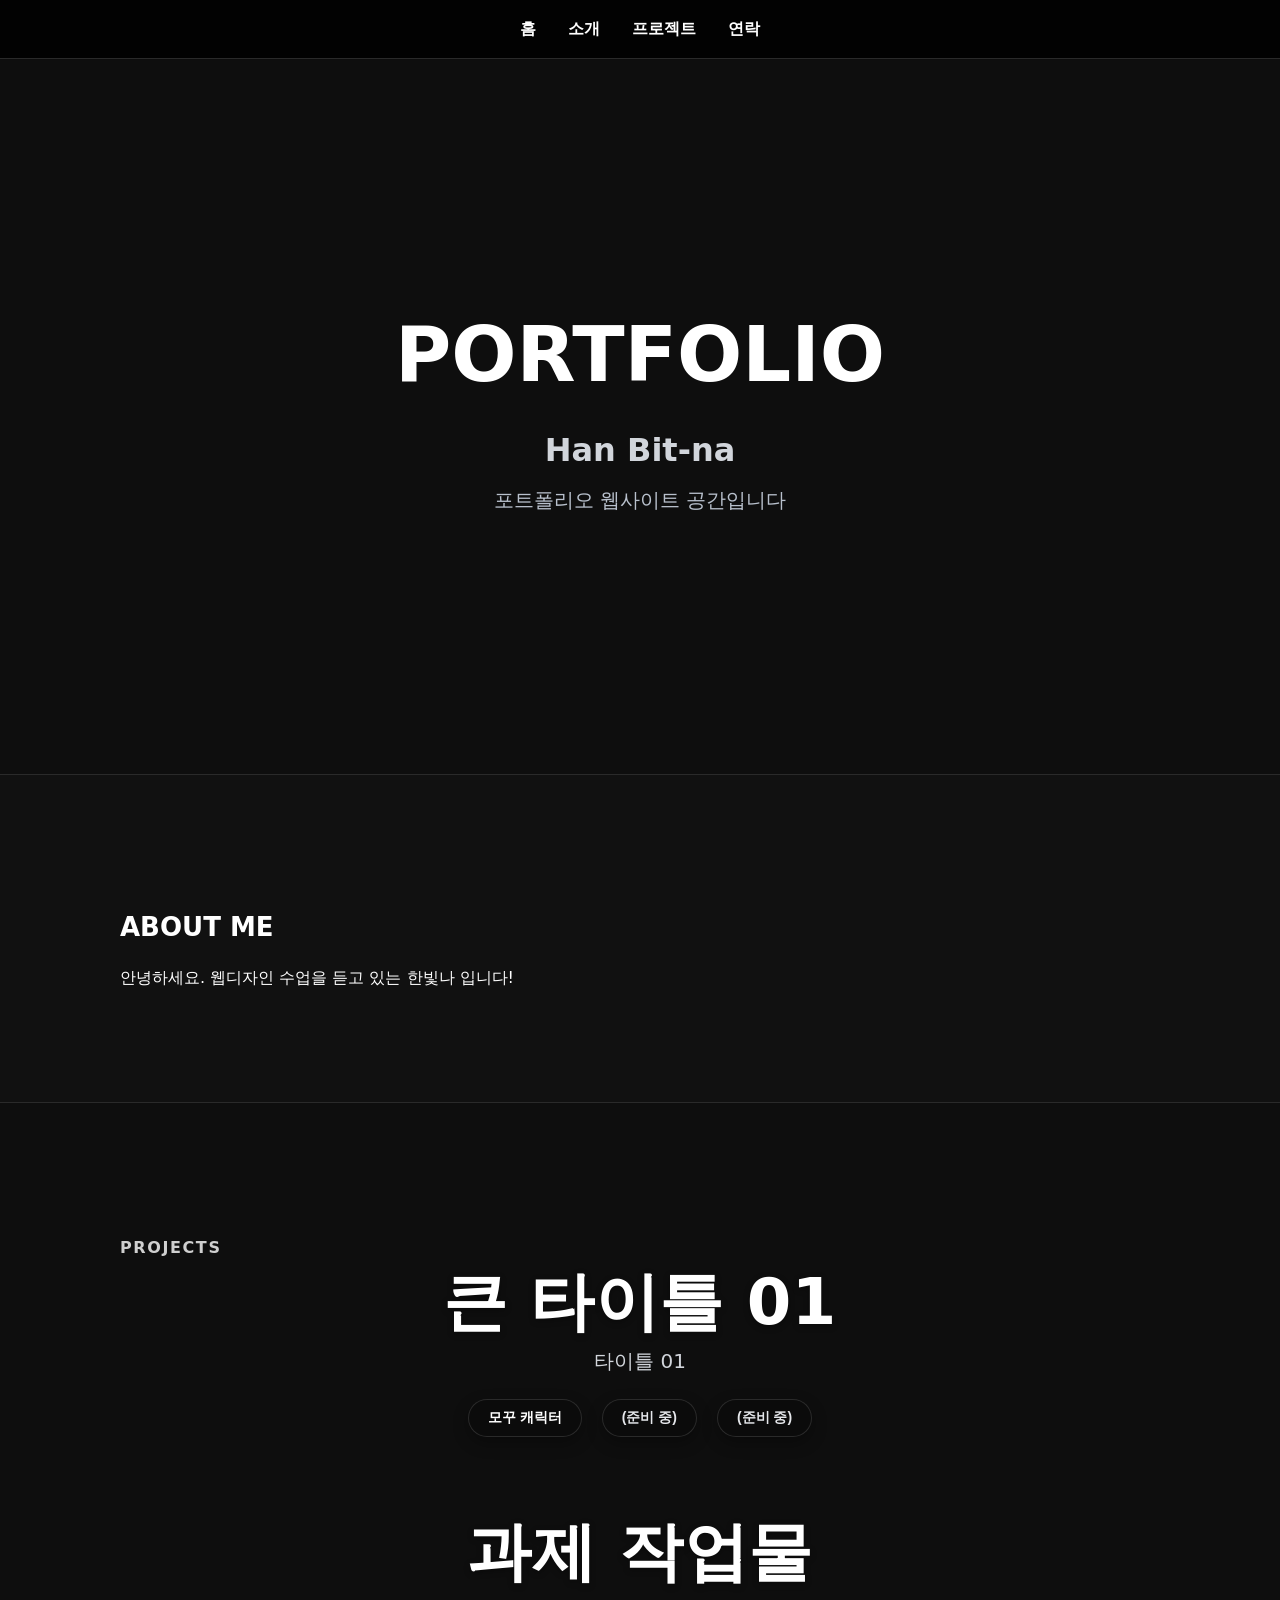
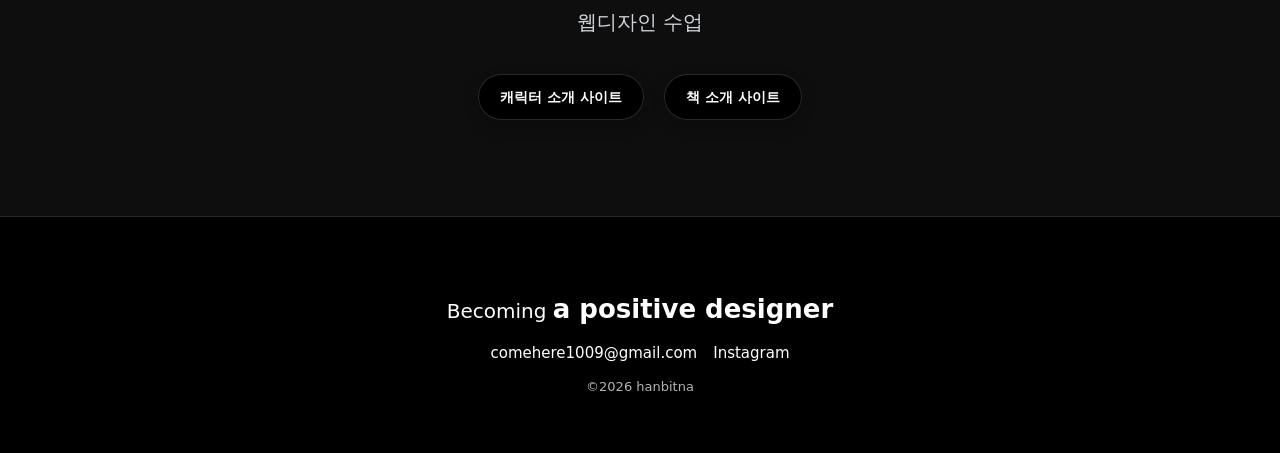
==== commit 44833f32: "수정 내용" ====
--- a/index.html
+++ b/index.html
@@ -37,7 +37,7 @@
       <h3 class="big-title">큰 타이틀 01</h3>
       <p class="sub-title">타이틀 01</p>
       <div class="button-group">
-        <button type="button">(준비 중)</button>
+        <button type="button"><a href="포트폴리오.html">모꾸 캐릭터</a></button>
         <button type="button">(준비 중)</button>
         <button type="button">(준비 중)</button>
       </div>
@@ -46,7 +46,7 @@
     <!-- 과제 작업물: 동일한 중앙 정렬 구조 + 카드 2개 -->
     <div class="work-block">
       <h4 class="big-title">과제 작업물</h4>
-      <p class="sub-title">웹디자인 수업 중</p>
+      <p class="sub-title">웹디자인 수업 </p>
       <div class="work-buttons">
         <a href="class6_Character.html" class="project-link">캐릭터 소개 사이트</a>
         <a href="class5_book.html" class="project-link">책 소개 사이트</a>
--- a/style.css
+++ b/style.css
@@ -299,4 +299,12 @@
   .nav{
     gap:20px;
   }
+}
+a{
+  color:white;
+  text-decoration:none;
+}
+
+a:visited{
+  color:white;
 }
